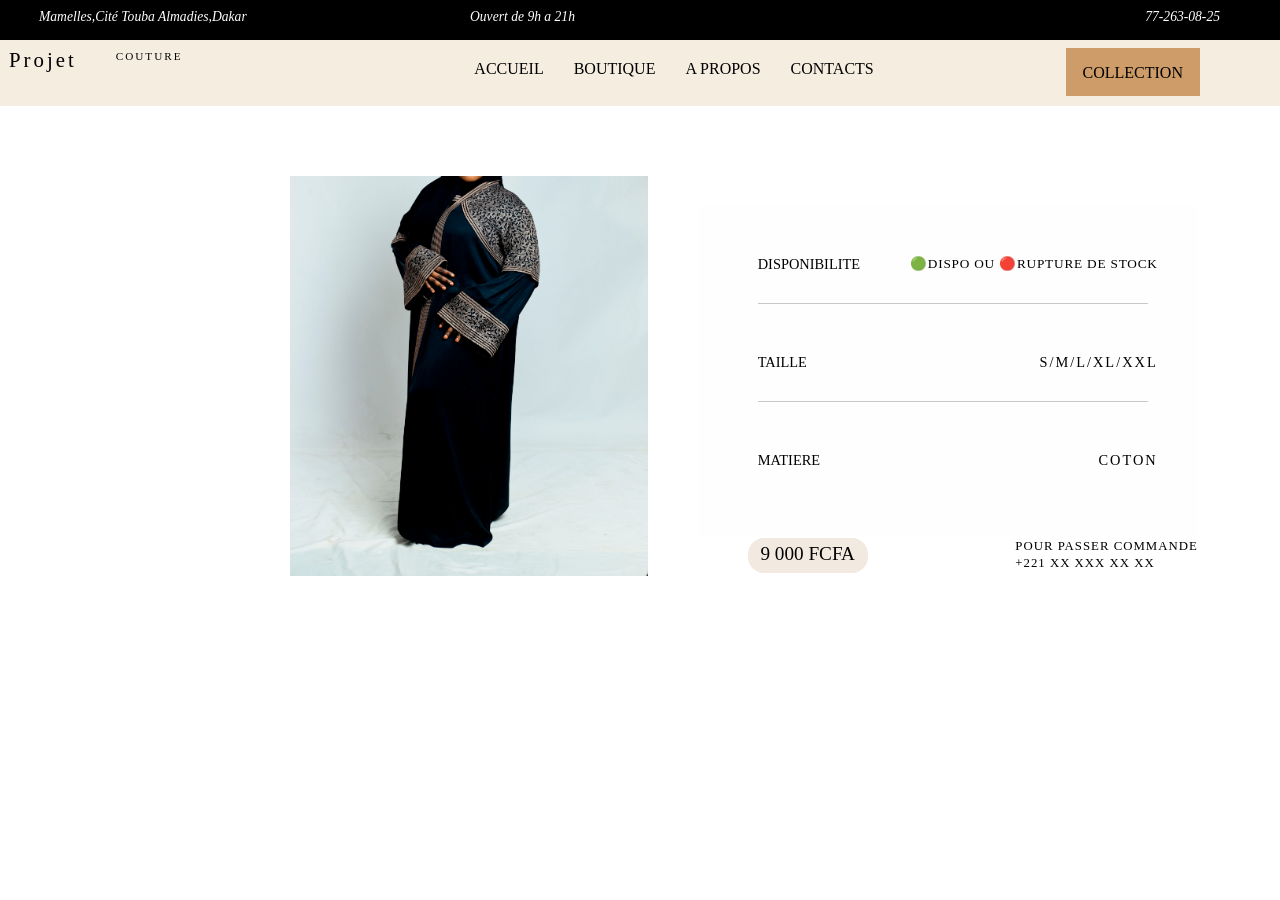
==== img1.html @ 35bdb1f2 "pub" ====
<!DOCTYPE html>
<html lang="en">
<head>
    <meta charset="UTF-8">
    <meta name="viewport" content="width=device-width, initial-scale=1.0">
    <title>img1</title>
    <link rel="stylesheet" href="img1.css">
     <link rel="stylesheet" href="style.css">
</head>
<body>
     <header id="header">
        <div class="header-top">
            <div class="addresse">Mamelles,Cité Touba Almadies,Dakar</div>
            <div class="horaire">Ouvert de 9h a 21h</div>
            <div class="num">77-263-08-25</div>
        </div>
    </header>
        <div class="header-foot">
            <div class="navb">
                <div class="logo">
                    <a href="index2.html#abaya" class="logolink">
                    <div class="restname">Projet</div>
                    <div class="resttype">Couture</div>
                    </a>
                </div>
                <div class="navl">
                    <ul class="ul1">
                        <li class="navlink"><a href="" class="a-links">ACCUEIL</a></li>
                        <li class="navlink"><a href="" class="a-links">BOUTIQUE</a></li>
                        <li class="navlink"><a href="" class="a-links">A PROPOS</a></li>
                        <li class="navlink"><a href="" class="a-links">CONTACTS</a></li>
                        <li class="navlink"><a href="" class="a-links"></a></li>
                        
                    </ul>
                </div>
                <div class="reser-head"><a href=""  class="a-links">COLLECTION</a></div>
            </div>
        </div>
    <div class="container">
        <img src="img/pexels-ibrahim-abdullahi-2151213702-35150035.jpg" alt="image-couture">
        <div class="container2">
            <div class="critere-valeur-fil">
                <div class="critere-valeur">
                    <div class="critere">disponibilite</div>
                    <div class="valeur">🟢dispo ou 🔴rupture de stock</div>
                </div>
                <div class="fil"></div>
            </div>
             <div class="critere-valeur-fil">
                <div class="critere-valeur">
                    <div class="critere">taille</div>
                    <div class="valeur2">S/M/L/XL/XXL</div>
                </div>
                <div class="fil"></div>
            </div>
             <div class="critere-valeur-fil">
                <div class="critere-valeur">
                    <div class="critere">matiere</div>
                    <div class="valeur3">coton</div>
                </div>
                
            </div>
            <div class="foot">
                <div class="price">9 000 FCFA</div>
                <div class="passercom">POUR PASSER COMMANDE <br>  +221 XX XXX XX XX</div>
            </div>
        </div>
    </div>
</body>
</html>
---- img1.css ----
*{
    margin: 0;padding: 0;
}
.container{
    display: flex;
}
img{
    height: 400px;margin-top: 70px;
    margin-left: 290px;
}
.container2{
    height: 330px;background-color: rgb(255, 254, 254);
    width: 500px;margin-top: 100px;
    margin-left: 50px;
}
.critere-valeur-fil{
    margin-left: 60px;margin-top: 50px;text-transform: uppercase;
}
.fil{
height: 0.8px;background-color: rgb(201, 200, 196);
margin-right: 50px;margin-top: 30px;
}
.critere{
    font-size: 0.9rem;
}
.critere-valeur{
    display: flex;justify-content: space-between;
}
.valeur{
    margin-right: 40px;font-size: 0.83rem;
    letter-spacing: 0.8px;
}
.valeur2{
    font-size: 0.9rem;margin-right: 40px;
    letter-spacing: 2px;
}
.valeur3{
    font-size: 0.9rem;margin-right: 40px;
    letter-spacing: 2px;
}
.foot{
    display: flex;margin-top: 69px;
    justify-content: space-between;
    margin-left: 50px;
}
.price{
    border-radius:16px;background-color: rgb(242, 233, 224);
    width: 120px;text-align: center;height: 30px;padding-top: 5px;
    font-size: 1.2rem;
}
.passercom{
    font-size: 0.8rem;letter-spacing: 1px;line-height: 17px;
}
@media all and  (width>319px) and (width<=374px)/*petit*/
{
    header{
        width: 100%;
    }
    .header-top
    {
        display: none;
    }
    .navl{
        display: none;
    }
    .reser-head{
        display: none;
    }
    .container{
        width: 100%;display: flex;flex-direction: column;
    }
    .container2{
        width: 100%;margin-left: 0;
        margin-top: 0;
        
    }
   img{
    margin-left: 35px;width: 80%;
    height: 400px;
   }
   .critere{
    font-size: 0.7rem;
   }
   .valeur,.valeur2,.valeur3{
    font-size: 0.7rem;
   }
   .critere-valeur-fil{
    margin-left: 20px;
   }
   .foot{
    margin-left: 0px;
   }
   .price{
    font-size: 0.7rem;height: fit-content;width: 70px;
    margin-left: 13px;
   }
   .passercom{
    font-size: 0.6rem;margin-right: 10px;
   }
}
@media all and  (width>=375px) and (width<413px)/*standard*/
{
    header{
        width: 100%;
    }
    .header-top
    {
        display: none;
    }
    .navl{
        display: none;
    }
    .reser-head{
        display: none;
    }
    .container{
        width: 100%;
        display: flex;
        flex-direction: column;
    }
    .container2{
        width: 100%;margin-left: 0;
        margin-top: 0;
        
    }
   img{
    margin-left: 45px;width: 80%;
    height: 400px;
   }
   .critere{
    font-size: 0.7rem;
   }
   .valeur,.valeur2,.valeur3{
    font-size: 0.7rem;
   }
   .critere-valeur-fil{
    margin-left: 20px;
   }
   .foot{
    margin-left: 0px;
   }
   .price{
    font-size: 0.9rem;height: fit-content;width: 95px;
    margin-left: 13px;
   }
   .passercom{
    font-size: 0.7rem;margin-right: 10px;
   }
}
@media all and  (width>=413px) and (width<480px)/*gros tel*/
{
    header{
        width: 100%;
    }
    .header-top
    {
        display: none;
    }
    .navl{
        display: none;
    }
    .reser-head{
        display: none;
    }
    .container{
        width: 100%;
        display: flex;
        flex-direction: column;
    }
    .container2{
        width: 100%;margin-left: 0;
        margin-top: 0;
        
    }
   img{
    margin-left: 20px;width: 90%;
    height: 600px;
   }
   .critere{
    font-size: 0.9rem;
   }
   .valeur,.valeur2,.valeur3{
    font-size: 0.8rem;
   }
   .critere-valeur-fil{
    margin-left: 20px;
   }
   .foot{
    margin-left: 0px;
   }
   .price{
    font-size: 1.4rem;height: fit-content;width: 120px;
    margin-left: 13px;
   }
   .passercom{
    font-size: 1rem;margin-right: 10px;
   }
}
@media all and  (width>=480px) and (width<1024px)/*ptite tablette*/
{
    header{
        width: 100%;
    }
    .header-top
    {
        display: none;
    }
    .navl{
        display: none;
    }
    .reser-head{
        display: none;
    }
    .container{
        width: 100%;
        display: flex;
        flex-direction: column;
    }
    .container2{
        width: 100%;margin-left: 0;
        margin-top: 0;
        
    }
   img{
    margin-left: 25px;width: 90%;
    height: 600px;
   }
   .critere{
    font-size: 0.9rem;
   }
   .valeur,.valeur2,.valeur3{
    font-size: 0.8rem;
   }
   .critere-valeur-fil{
    margin-left: 20px;
   }
   .foot{
    margin-left: 0px;
   }
   .price{
    font-size: 1.4rem;height: fit-content;width: 120px;
    margin-left: 13px;
   }
   .passercom{
    font-size: 1rem;margin-right: 10px;
   }
}
---- style.css ----
*{
    margin: 0;padding: 0;
}

.header-top{
    position: relative;
    display: flex;justify-content: space-between;background-color: black;
    color: white;padding-bottom: 40px;position: relative;
}
.addresse{
    position: absolute;top: 9px; left: 39px ;font-style: italic;font-size: 0.85rem;
}
.horaire{
    position: absolute;top: 9px;left: 470px;font-style: italic;font-size: 0.85rem;
}
.num{
    position: absolute;top: 9px;right: 60px;font-style: italic;font-size: 0.85rem;
}
.header-foot{
    background-color: rgb(246, 237, 225);padding-top: 8px;padding-bottom: 10px;
    position: sticky;z-index: 100;top: 0;
}

.sb{
    width: 50px;margin-left: 8px;
}
.restname{
    font-size: 1.3rem;letter-spacing: 3px;margin-left: 9px;
}
.logolink{
    text-decoration: none;color: black;display: flex;
}
.resttype{
    font-size: 0.7rem;letter-spacing: 2px;margin-top: 2px;
    text-transform: uppercase;margin-left: 39px;
}
.navb{
    display: flex;justify-content: space-between;
}
.ul1{
    display: flex;list-style-type: none;margin-left: 100px;
    margin-top: 12px;
}
.navlink{
    margin-left: 30px;text-transform: uppercase;
    
}
.a-links{
    text-decoration: none;color: black;
}
.reser-head{
    margin-right: 80px;border: 2px solid transparent;
    background-color: rgb(205, 156, 104);padding-right: 15px;
    padding-left: 15px;font-size: 1rem;padding-top: 14px;
    padding-bottom: 12px;text-transform: uppercase;display: flex;justify-content: center;
    
}
main{
     background-color: rgb(242, 233, 224);
}
.accueil{
    background-color: black;height: 80vh;
    background-image: linear-gradient(to bottom, rgba(242, 233, 224, 0.8)20% , rgba(0,0,0,0.2)60%, rgba(242, 233, 224, 0.5))
    ,url(img/Façade\ élégante\ de\ Salam\ Boutique.png);
    background-size: cover;
}
.article{
    font-size: 2.9rem;text-align: center;
}
.deco{
    display: flex;position: relative;
    margin-top: 50px;margin-bottom: 80px;
}

.ligne-deco1{
    height: 0.5px;width: 490px;
    background-color: #BFA06E;
    position: absolute;left: 67px;
}
.ligne-deco2{
    height: 0.5px;width: 490px;
    background-color: #BFA06E;
    position: absolute;right: 85px;
}
.deco2{
    display: flex;position: relative;
    margin-top: 50px;
}
.ligne-deco3{
    height: 0.5px;width: 490px;
    background-color: #BFA06E;
    position: absolute;left: 67px;
}
.ligne-deco4{
    height: 0.5px;width: 490px;
    background-color: #BFA06E;
    position: absolute;right: 85px;
}
.produits{
    font-size: 1.8rem;font-style: oblique;
    margin-top: 50px;margin-bottom: 50px;
    position: absolute;top: -65px;left: 563px;
}
.price-voile{
    margin-top: 30px;margin-left: 520px;
    font-size: 1.9rem;border: 1px solid #BFA06E;
    width: 180px;text-align: center;border-radius: 16px;
    background-color: #BFA06E;
}
.present-voile{
    position: relative;
}
.descr-voile{
    position: absolute;left: 400px;
    top: 50px;font-size: 2rem;
    width: 800px;line-height: 90px;
    font-style: italic;color: #573e12;
}
.img1{
    height: 500px;width: 370px;
}

.first-col{
    display: flex;justify-content: space-between;
}
.sec-col{
    display: flex;justify-content: space-between;margin-top: 70px;
}
.imgdiv2{
    height: 500px;width: 370px;
    background-color: rgb(116, 119, 118);
    text-align: center;position: relative;
}
.photo{
    position: absolute;top:300px;left: 135px;
}
#img1{
    margin-left: 35px;
    transition: 0.5s ease-in;
}

#img1:hover{
    scale: 1.02;
}
#img2{
    
    transition: 0.5s ease-in;
}
#img2:hover{
    scale: 1.02;
}
#img3{
    margin-right: 35px;
    transition: 0.5s ease-in;
}
#img3:hover{
    scale: 1.02;
}

#img4{
    margin-left: 35px;
    transition: 0.5s ease-in;
}
#img4:hover{
    scale: 1.02;
}
#img5{
    
    transition: 0.5s ease-in;
}
#img5:hover{
    scale: 1.02;
}
#img6{
    margin-right: 35px;
    transition: 0.5s ease-in;
}
#img6:hover{
    scale: 1.02;
}
footer{
    display: flex;
    color: white;background-color: black;
    height: 50vh;
}
.contact{
    margin-left: 50px;line-height: 65px;
    margin-top: 10px;
}
.nouscontacter{
    margin-bottom: 40px;
}
.foot-a{
    text-decoration: none;color: white;
}
.slogan{
    position: relative;
    margin-left: 350px;margin-top: 10px;
    font-size: 2.5rem;line-height: 80px;
}
.couture{
    position: absolute;left: 30px;
    letter-spacing: 4px;

}
.elegance{
    position: absolute;top: 80px;left: 00px;
    letter-spacing: 8px;
}
.passion{
    position: absolute;top: 160px;left: 30px;
    letter-spacing: 4px;
}
.header-foot.scrollnav{
    background-color: rgba(242, 233, 224,0.3);
}
.img{
    height: fit-content;width: fit-content;
    margin-left: 37px;position: relative;
}
.voile{
    height: 400px;
}
.fleche{
    width: 55px;position: absolute;top: 200px;
    left: 220px;
}

@media all and  (width>319px) and (width<=374px)/*petit*/
{
    header{
        width: 100%;
    }
    .header-top
    {
        display: none;
    }
    .header-foot{
    position: relative;
}
    .navl{
        display: none;
    }
    .reser-head{
        display: none;
    }
    .accueil{
    background-image: linear-gradient(to bottom, rgba(242, 233, 224, 0.8)20% , rgba(0,0,0,0.2)60%, rgba(242, 233, 224, 0.5))
    ,url(img/facade-mobile2);background-size: 100% 100%;background-repeat: no-repeat;
    }
    .first-col{
        display: flex;flex-direction: column;width: 100%;
    }
    .sec-col{
        display: flex;flex-direction: column;margin-top: 30px;
    }
    #img1{
        margin-left: 10px;margin-bottom: 30px;margin-right: 10px;
    }
    #img2{
        margin-left: 10px;margin-bottom: 30px;margin-right: 10px;
    }
    #img3{
        margin-left: 10px;margin-right: 10px;
    }
     #img4{
        margin-left: 10px;margin-right: 10px;
    }
     #img5{
        margin-left: 10px;margin-top: 30px;margin-right: 10px;
    }
     #img6{
        margin-left: 10px;margin-top: 30px;margin-right: 10px;
    }
    .img1{
        width: 100%;
    }
    .imgdiv2{
        width: 93.77%;margin-right: 10px;
    }
    .deco{
        margin-top: 20px;margin-bottom: 40px;
    }
    .produits{
    font-size: 1.5rem;margin-top: 0px;margin-bottom: 0px;
    position: initial;margin-left: 5px;
    }
    .ligne-deco1{
       display: none;
    }
    .ligne-deco2{
      display: none;
    }
     .ligne-deco3{
       display: none;
    }
    .ligne-deco4{
       display: none;
    }
   .img{
    margin-left: 0;
   }
    .voile{
        height: 370px;
    }
    
    .price-voile{
    margin-top: 20px;margin-left: 0px;
    font-size: 1.5rem;margin-bottom: 10px;
    width: 150px;
   
}
    .descr-voile{
   display: none;
    
}
.fleche{
    width: 55px;
    left: 200px;top: 150px;
}
footer{
    display: none;
   
}

}
@media all and (width>=375px) and (width<413px)/*standard*/
{
    header{
        width: 100%;
    }
    .header-top
    {
        display: none;
    }
     .header-foot{
    position: relative;
}
    .navl{
        display: none;
    }
    .reser-head{
        display: none;
    }
    .accueil{
    background-image: linear-gradient(to bottom, rgba(242, 233, 224, 0.8)20% , rgba(0,0,0,0.2)60%, rgba(242, 233, 224, 0.5))
    ,url(img/facade-mobile2);background-size: 100% 100%;background-repeat: no-repeat;
    }
    .first-col{
        display: flex;flex-direction: column;width: 100%;
    }
    .sec-col{
        display: flex;flex-direction: column;margin-top: 30px;
    }
    #img1{
        margin-left: 10px;margin-bottom: 30px;margin-right: 10px;
    }
    #img2{
        margin-left: 10px;margin-bottom: 30px;margin-right: 10px;
    }
    #img3{
        margin-left: 10px;margin-right: 10px;
    }
     #img4{
        margin-left: 10px;margin-right: 10px;
    }
     #img5{
        margin-left: 10px;margin-top: 30px;margin-right: 10px;
    }
     #img6{
        margin-left: 10px;margin-top: 30px;margin-right: 10px;
    }
    .img1{
        width: 100%;
    }
    .imgdiv2{
        width: 93.77%;margin-right: 10px;
    }
   .deco{
        margin-top: 20px;margin-bottom: 40px;
    }
    .produits{
    font-size: 1.5rem;margin-top: 0;margin-bottom: 0;
    position: initial;margin-left: 5px;
    }
    .ligne-deco1{
       display: none;
    }
    .ligne-deco2{
      display: none;
    }
     .ligne-deco3{
       display: none;
    }
    .ligne-deco4{
       display: none;
    }
    .img{
    margin-left: 0;
   }
    .voile{
        height: 370px;
    }
    
    .price-voile{
    margin-top: 20px;margin-left: 0px;
    font-size: 1.5rem;margin-bottom: 10px;
    width: 150px;
   
}
    .descr-voile{
   display: none;
    
}
.fleche{
    width: 55px;
    left: 200px;top: 150px;
}
footer{
    display: none;
   
}

} 

@media all and  (width>=413px) and (width<480px)/*gros tel*/
{
    header{
        width: 100%;
    }
    .header-top
    {
        display: none;
    }
    .header-foot{
    position: relative;
}
    .navl{
        display: none;
    }
    .reser-head{
        display: none;
    }
    .accueil{
    background-image: linear-gradient(to bottom, rgba(242, 233, 224, 0.8)20% , rgba(0,0,0,0.2)60%, rgba(242, 233, 224, 0.5))
    ,url(img/facade-mobile2);background-size: 100% 100%;background-repeat: no-repeat;
    }
    .first-col{
        display: flex;flex-direction: column;width: 100%;
    }
    .sec-col{
        display: flex;flex-direction: column;margin-top: 30px;
        
    }
    #img1{
        margin-left: 10px;margin-bottom: 30px;margin-right: 10px;
    }
    #img2{
        margin-left: 10px;margin-bottom: 30px;margin-right: 10px;
    }
    #img3{
        margin-left: 10px;margin-right: 10px;
    }
     #img4{
        margin-left: 10px;
    }
     #img5{
        margin-left: 10px;margin-top: 30px;margin-right: 10px;
    }
     #img6{
        margin-left: 10px;margin-top: 30px;margin-right: 10px;
    }
    .img1{
        width: 100%;
    }
    .imgdiv2{
        width: 95.77%;margin-right: 10px;
    }
    .deco{
        margin-top: 20px;margin-bottom: 40px;
    }
    .produits{
    font-size: 1.5rem;margin-top: 0px;margin-bottom: 0px;
    position: initial;margin-left: 5px;
    }
    .ligne-deco1{
       display: none;
    }
    .ligne-deco2{
      display: none;
    }
     .ligne-deco3{
       display: none;
    }
    .ligne-deco4{
       display: none;
    }
   .img{
    margin-left: 0;
   }
    .voile{
        height: 370px;
    }
    
    .price-voile{
    margin-top: 20px;margin-left: 0px;
    font-size: 1.5rem;margin-bottom: 10px;
    width: 150px;
   
}
    .descr-voile{
   display: none;
    
}
.fleche{
    width: 55px;
    left: 200px;top: 150px;
}
footer{
    display: none;
   
}

}



@media all and  (width>=480px) and (width<1024px)/*ptite tablette*/
{
    header{
        width: 100%;
    }
    .header-top
    {
        display: none;
    }
    .header-foot{
    position: relative;
}
    .navl{
        display: none;
    }
    .scrollnav{
        display: none;
    }
    .reser-head{
        display: none;
    }
    .accueil{
    background-image: linear-gradient(to bottom, rgba(242, 233, 224, 0.8)20% , rgba(0,0,0,0.2)60%, rgba(242, 233, 224, 0.5))
    ,url(img/facade-mobile2);background-size: 100% 100%;background-repeat: no-repeat;
    }
    .first-col{
        display: flex;flex-direction: column;width: 100%;
    }
    .sec-col{
        display: flex;flex-direction: column;margin-top: 30px;
        
    }
    #img1{
        margin-left: 10px;margin-bottom: 30px;margin-right: 10px;
    }
    #img2{
        margin-left: 10px;margin-bottom: 30px;margin-right: 10px;
    }
    #img3{
        margin-left: 10px;margin-right: 10px;
    }
     #img4{
        margin-left: 10px;
    }
     #img5{
        margin-left: 10px;margin-top: 30px;margin-right: 10px;
    }
     #img6{
        margin-left: 10px;margin-top: 30px;margin-right: 10px;
    }
    .img1{
        width: 100%;height: 800px;
    }
    .imgdiv2{
        width: 95.77%;margin-right: 10px;
    }
    .deco{
        margin-top: 20px;margin-bottom: 40px;
    }
    .produits{
    font-size: 1.5rem;margin-top: 0px;margin-bottom: 0px;
    position: initial;margin-left: 5px;
    }
    .ligne-deco1{
       display: none;
    }
    .ligne-deco2{
      display: none;
    }
     .ligne-deco3{
       display: none;
    }
    .ligne-deco4{
       display: none;
    }
    .img{
    margin-left: 0;
   }
    .voile{
        height: 370px;
    }
    
    .price-voile{
    margin-top: 20px;margin-left: 0px;
    font-size: 1.5rem;margin-bottom: 10px;
    width: 150px;
   
}
    .descr-voile{
   display: none;
    
}
.fleche{
    width: 55px;
    left: 200px;top: 150px;
}
footer{
    display: none;
   
}

}
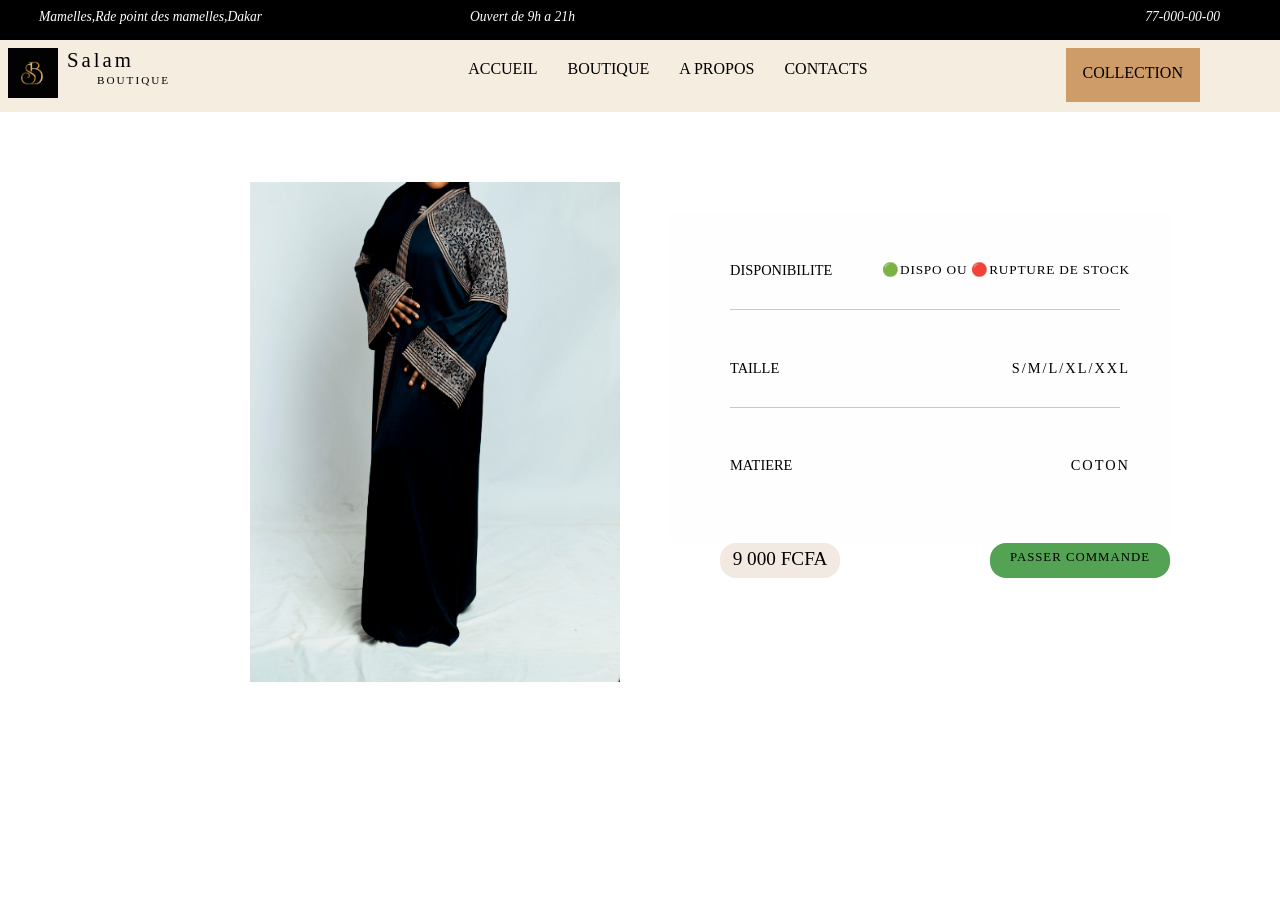
==== commit 81f1de4a: "pub" ====
--- a/img1.html
+++ b/img1.html
@@ -6,21 +6,25 @@
     <title>img1</title>
     <link rel="stylesheet" href="img1.css">
      <link rel="stylesheet" href="style.css">
+     
 </head>
 <body>
-     <header id="header">
+    <header id="header">
         <div class="header-top">
-            <div class="addresse">Mamelles,Cité Touba Almadies,Dakar</div>
+            <div class="addresse">Mamelles,Rde point des mamelles,Dakar</div>
             <div class="horaire">Ouvert de 9h a 21h</div>
-            <div class="num">77-263-08-25</div>
+            <div class="num">77-000-00-00</div>
         </div>
     </header>
         <div class="header-foot">
             <div class="navb">
                 <div class="logo">
                     <a href="index2.html#abaya" class="logolink">
-                    <div class="restname">Projet</div>
-                    <div class="resttype">Couture</div>
+                     <div><img src="img/sb logo.jpg" alt="sb" class="sb"></div>
+                    <div>
+                        <div class="restname">Salam</div>
+                        <div class="resttype">Boutique</div>
+                    </div>
                     </a>
                 </div>
                 <div class="navl">
@@ -37,7 +41,7 @@
             </div>
         </div>
     <div class="container">
-        <img src="img/pexels-ibrahim-abdullahi-2151213702-35150035.jpg" alt="image-couture">
+        <img src="img/pexels-ibrahim-abdullahi-2151213702-35150035.jpg" alt="image-couture" class="img1">
         <div class="container2">
             <div class="critere-valeur-fil">
                 <div class="critere-valeur">
@@ -62,7 +66,7 @@
             </div>
             <div class="foot">
                 <div class="price">9 000 FCFA</div>
-                <div class="passercom">POUR PASSER COMMANDE <br>  +221 XX XXX XX XX</div>
+                <div class="passercom">PASSER COMMANDE</div>
             </div>
         </div>
     </div>
--- a/img1.css
+++ b/img1.css
@@ -4,9 +4,9 @@
 .container{
     display: flex;
 }
-img{
+.img1{
     height: 400px;margin-top: 70px;
-    margin-left: 290px;
+    margin-left: 250px;
 }
 .container2{
     height: 330px;background-color: rgb(255, 254, 254);
@@ -50,6 +50,8 @@
 }
 .passercom{
     font-size: 0.8rem;letter-spacing: 1px;line-height: 17px;
+    border-radius: 16px;background-color: rgb(84, 162, 84);padding-top: 6px;
+    padding-bottom: 10px;padding-left: 20px;padding-right: 20px;
 }
 @media all and  (width>319px) and (width<=374px)/*petit*/
 {
@@ -67,16 +69,17 @@
         display: none;
     }
     .container{
-        width: 100%;display: flex;flex-direction: column;
-    }
-    .container2{
-        width: 100%;margin-left: 0;
-        margin-top: 0;
-        
-    }
-   img{
-    margin-left: 35px;width: 80%;
-    height: 400px;
+        width: 90%;display: flex;flex-direction: column;
+    }
+    .container2{
+        width: 100%;margin-left: 18px;
+        margin-top: 0;
+        
+    }
+    
+   .img1{
+    margin-left: 18px;width: 10px;
+    
    }
    .critere{
     font-size: 0.7rem;
@@ -95,7 +98,7 @@
     margin-left: 13px;
    }
    .passercom{
-    font-size: 0.6rem;margin-right: 10px;
+    font-size: 0.6rem;margin-right: 12px;
    }
 }
 @media all and  (width>=375px) and (width<413px)/*standard*/
--- a/style.css
+++ b/style.css
@@ -226,404 +226,172 @@
     left: 220px;
 }
 
-@media all and  (width>319px) and (width<=374px)/*petit*/
-{
-    header{
+/* ===== VERSION MOBILE + TABLETTE (jusqu'à 1023px) ===== */
+@media (max-width: 1023px) {
+
+    /* --- En-tête --- */
+    .header-top { display: none; }
+    .header-foot {
+        position: sticky;
+        top: 0;
+        padding: 6px 0;
+    }
+    .navb { align-items: center; }
+    .navl { display: none; }
+    .reser-head {
+        display: flex;
+        margin-right: 12px;
+        padding: 10px 14px;
+        font-size: 0.85rem;
+    }
+
+    /* --- Image d'accueil --- */
+    .accueil {
+        height: 60vh;
+        background-image:
+            linear-gradient(to bottom, rgba(242, 233, 224, 0.8) 20%, rgba(0, 0, 0, 0.2) 60%, rgba(242, 233, 224, 0.5)),
+            url(img/facade-mobile2.png); /* ajoute la bonne extension si besoin */
+        background-size: cover;
+        background-position: center;
+        background-repeat: no-repeat;
+    }
+    .article {
+        font-size: 2rem;
+        margin: 24px 0 8px;
+    }
+
+    /* --- Titres de sections avec lignes dorées --- */
+    .deco,
+    .deco2 {
+        display: flex;
+        align-items: center;
+        gap: 12px;
+        padding: 0 16px;
+        margin: 40px 0 24px;
+    }
+    .produits {
+        position: static;
+        margin: 0;
+        font-size: 1.6rem;
+        text-align: center;
+    }
+    .ligne-deco1,
+    .ligne-deco2,
+    .ligne-deco3,
+    .ligne-deco4 {
+        position: static;
+        flex: 1;
+        width: auto;
+        display: block;
+    }
+
+    /* --- Grille de produits : 1 colonne --- */
+    .images {
+        padding: 0 16px;
+    }
+    .first-col,
+    .sec-col {
+        display: flex;
+        flex-direction: column;
+        gap: 20px;
         width: 100%;
     }
-    .header-top
-    {
-        display: none;
-    }
-    .header-foot{
-    position: relative;
-}
-    .navl{
-        display: none;
-    }
-    .reser-head{
-        display: none;
-    }
+    .sec-col { margin-top: 20px; }
+
+    #img1, #img2, #img3, #img4, #img5, #img6 {
+        margin: 0;
+    }
+    .imgdiv,
+    .imgdiv2 {
+        width: 100%;
+        height: auto;
+        border-radius: 12px;
+        overflow: hidden;
+    }
+    .img1 {
+        display: block;
+        width: 100%;
+        height: 420px;
+        object-fit: cover;
+    }
+
+    /* --- Voiles --- */
+    .price-voile {
+        margin: 0 auto 20px;
+        width: 160px;
+        font-size: 1.5rem;
+    }
+    .img {
+        margin: 0 16px;
+    }
+    .voile {
+        display: block;
+        width: 100%;
+        height: auto;
+        max-height: 460px;
+        object-fit: cover;
+        border-radius: 12px;
+    }
+    .fleche {
+        width: 44px;
+        top: 200px;
+        left: auto;
+        right: 12px;
+    }
+    .descr-voile {
+        position: static;
+        width: auto;
+        padding: 20px 4px 30px;
+        font-size: 1.1rem;
+        line-height: 1.7;
+        text-align: center;
+    }
+
+    /* --- Pied de page --- */
+    footer {
+        flex-direction: column;
+        height: auto;
+        padding: 30px 20px;
+    }
+    .contact {
+        margin: 0;
+        line-height: 2.2;
+        text-align: center;
+    }
+    .slogan {
+        position: static;
+        margin: 24px 0 0;
+        font-size: 1.6rem;
+        line-height: 1.8;
+        text-align: center;
+    }
+    .couture,
+    .elegance,
+    .passion {
+        position: static;
+    }
+}
+
+/* ===== TABLETTE (600px à 1023px) : 3 photos par ligne ===== */
+@media (min-width: 600px) and (max-width: 1023px) {
+    .first-col,
+    .sec-col {
+        flex-direction: row;
+    }
+    .imgdiv,
+    .imgdiv2 {
+        flex: 1;
+    }
+    .img1 { height: 380px; }
+}
+
+/* ===== TRÈS PETITS TÉLÉPHONES (jusqu'à 374px) ===== */
+@media (max-width: 541px) {
     .accueil{
-    background-image: linear-gradient(to bottom, rgba(242, 233, 224, 0.8)20% , rgba(0,0,0,0.2)60%, rgba(242, 233, 224, 0.5))
-    ,url(img/facade-mobile2);background-size: 100% 100%;background-repeat: no-repeat;
-    }
-    .first-col{
-        display: flex;flex-direction: column;width: 100%;
-    }
-    .sec-col{
-        display: flex;flex-direction: column;margin-top: 30px;
-    }
-    #img1{
-        margin-left: 10px;margin-bottom: 30px;margin-right: 10px;
-    }
-    #img2{
-        margin-left: 10px;margin-bottom: 30px;margin-right: 10px;
-    }
-    #img3{
-        margin-left: 10px;margin-right: 10px;
-    }
-     #img4{
-        margin-left: 10px;margin-right: 10px;
-    }
-     #img5{
-        margin-left: 10px;margin-top: 30px;margin-right: 10px;
-    }
-     #img6{
-        margin-left: 10px;margin-top: 30px;margin-right: 10px;
-    }
-    .img1{
-        width: 100%;
-    }
-    .imgdiv2{
-        width: 93.77%;margin-right: 10px;
-    }
-    .deco{
-        margin-top: 20px;margin-bottom: 40px;
-    }
-    .produits{
-    font-size: 1.5rem;margin-top: 0px;margin-bottom: 0px;
-    position: initial;margin-left: 5px;
-    }
-    .ligne-deco1{
-       display: none;
-    }
-    .ligne-deco2{
-      display: none;
-    }
-     .ligne-deco3{
-       display: none;
-    }
-    .ligne-deco4{
-       display: none;
-    }
-   .img{
-    margin-left: 0;
-   }
-    .voile{
-        height: 370px;
-    }
-    
-    .price-voile{
-    margin-top: 20px;margin-left: 0px;
-    font-size: 1.5rem;margin-bottom: 10px;
-    width: 150px;
-   
-}
-    .descr-voile{
-   display: none;
-    
-}
-.fleche{
-    width: 55px;
-    left: 200px;top: 150px;
-}
-footer{
-    display: none;
-   
-}
-
-}
-@media all and (width>=375px) and (width<413px)/*standard*/
-{
-    header{
-        width: 100%;
-    }
-    .header-top
-    {
-        display: none;
-    }
-     .header-foot{
-    position: relative;
-}
-    .navl{
-        display: none;
-    }
-    .reser-head{
-        display: none;
-    }
-    .accueil{
-    background-image: linear-gradient(to bottom, rgba(242, 233, 224, 0.8)20% , rgba(0,0,0,0.2)60%, rgba(242, 233, 224, 0.5))
-    ,url(img/facade-mobile2);background-size: 100% 100%;background-repeat: no-repeat;
-    }
-    .first-col{
-        display: flex;flex-direction: column;width: 100%;
-    }
-    .sec-col{
-        display: flex;flex-direction: column;margin-top: 30px;
-    }
-    #img1{
-        margin-left: 10px;margin-bottom: 30px;margin-right: 10px;
-    }
-    #img2{
-        margin-left: 10px;margin-bottom: 30px;margin-right: 10px;
-    }
-    #img3{
-        margin-left: 10px;margin-right: 10px;
-    }
-     #img4{
-        margin-left: 10px;margin-right: 10px;
-    }
-     #img5{
-        margin-left: 10px;margin-top: 30px;margin-right: 10px;
-    }
-     #img6{
-        margin-left: 10px;margin-top: 30px;margin-right: 10px;
-    }
-    .img1{
-        width: 100%;
-    }
-    .imgdiv2{
-        width: 93.77%;margin-right: 10px;
-    }
-   .deco{
-        margin-top: 20px;margin-bottom: 40px;
-    }
-    .produits{
-    font-size: 1.5rem;margin-top: 0;margin-bottom: 0;
-    position: initial;margin-left: 5px;
-    }
-    .ligne-deco1{
-       display: none;
-    }
-    .ligne-deco2{
-      display: none;
-    }
-     .ligne-deco3{
-       display: none;
-    }
-    .ligne-deco4{
-       display: none;
-    }
-    .img{
-    margin-left: 0;
-   }
-    .voile{
-        height: 370px;
-    }
-    
-    .price-voile{
-    margin-top: 20px;margin-left: 0px;
-    font-size: 1.5rem;margin-bottom: 10px;
-    width: 150px;
-   
-}
-    .descr-voile{
-   display: none;
-    
-}
-.fleche{
-    width: 55px;
-    left: 200px;top: 150px;
-}
-footer{
-    display: none;
-   
-}
-
-} 
-
-@media all and  (width>=413px) and (width<480px)/*gros tel*/
-{
-    header{
-        width: 100%;
-    }
-    .header-top
-    {
-        display: none;
-    }
-    .header-foot{
-    position: relative;
-}
-    .navl{
-        display: none;
-    }
-    .reser-head{
-        display: none;
-    }
-    .accueil{
-    background-image: linear-gradient(to bottom, rgba(242, 233, 224, 0.8)20% , rgba(0,0,0,0.2)60%, rgba(242, 233, 224, 0.5))
-    ,url(img/facade-mobile2);background-size: 100% 100%;background-repeat: no-repeat;
-    }
-    .first-col{
-        display: flex;flex-direction: column;width: 100%;
-    }
-    .sec-col{
-        display: flex;flex-direction: column;margin-top: 30px;
-        
-    }
-    #img1{
-        margin-left: 10px;margin-bottom: 30px;margin-right: 10px;
-    }
-    #img2{
-        margin-left: 10px;margin-bottom: 30px;margin-right: 10px;
-    }
-    #img3{
-        margin-left: 10px;margin-right: 10px;
-    }
-     #img4{
-        margin-left: 10px;
-    }
-     #img5{
-        margin-left: 10px;margin-top: 30px;margin-right: 10px;
-    }
-     #img6{
-        margin-left: 10px;margin-top: 30px;margin-right: 10px;
-    }
-    .img1{
-        width: 100%;
-    }
-    .imgdiv2{
-        width: 95.77%;margin-right: 10px;
-    }
-    .deco{
-        margin-top: 20px;margin-bottom: 40px;
-    }
-    .produits{
-    font-size: 1.5rem;margin-top: 0px;margin-bottom: 0px;
-    position: initial;margin-left: 5px;
-    }
-    .ligne-deco1{
-       display: none;
-    }
-    .ligne-deco2{
-      display: none;
-    }
-     .ligne-deco3{
-       display: none;
-    }
-    .ligne-deco4{
-       display: none;
-    }
-   .img{
-    margin-left: 0;
-   }
-    .voile{
-        height: 370px;
-    }
-    
-    .price-voile{
-    margin-top: 20px;margin-left: 0px;
-    font-size: 1.5rem;margin-bottom: 10px;
-    width: 150px;
-   
-}
-    .descr-voile{
-   display: none;
-    
-}
-.fleche{
-    width: 55px;
-    left: 200px;top: 150px;
-}
-footer{
-    display: none;
-   
-}
-
-}
-
-
-
-@media all and  (width>=480px) and (width<1024px)/*ptite tablette*/
-{
-    header{
-        width: 100%;
-    }
-    .header-top
-    {
-        display: none;
-    }
-    .header-foot{
-    position: relative;
-}
-    .navl{
-        display: none;
-    }
-    .scrollnav{
-        display: none;
-    }
-    .reser-head{
-        display: none;
-    }
-    .accueil{
-    background-image: linear-gradient(to bottom, rgba(242, 233, 224, 0.8)20% , rgba(0,0,0,0.2)60%, rgba(242, 233, 224, 0.5))
-    ,url(img/facade-mobile2);background-size: 100% 100%;background-repeat: no-repeat;
-    }
-    .first-col{
-        display: flex;flex-direction: column;width: 100%;
-    }
-    .sec-col{
-        display: flex;flex-direction: column;margin-top: 30px;
-        
-    }
-    #img1{
-        margin-left: 10px;margin-bottom: 30px;margin-right: 10px;
-    }
-    #img2{
-        margin-left: 10px;margin-bottom: 30px;margin-right: 10px;
-    }
-    #img3{
-        margin-left: 10px;margin-right: 10px;
-    }
-     #img4{
-        margin-left: 10px;
-    }
-     #img5{
-        margin-left: 10px;margin-top: 30px;margin-right: 10px;
-    }
-     #img6{
-        margin-left: 10px;margin-top: 30px;margin-right: 10px;
-    }
-    .img1{
-        width: 100%;height: 800px;
-    }
-    .imgdiv2{
-        width: 95.77%;margin-right: 10px;
-    }
-    .deco{
-        margin-top: 20px;margin-bottom: 40px;
-    }
-    .produits{
-    font-size: 1.5rem;margin-top: 0px;margin-bottom: 0px;
-    position: initial;margin-left: 5px;
-    }
-    .ligne-deco1{
-       display: none;
-    }
-    .ligne-deco2{
-      display: none;
-    }
-     .ligne-deco3{
-       display: none;
-    }
-    .ligne-deco4{
-       display: none;
-    }
-    .img{
-    margin-left: 0;
-   }
-    .voile{
-        height: 370px;
-    }
-    
-    .price-voile{
-    margin-top: 20px;margin-left: 0px;
-    font-size: 1.5rem;margin-bottom: 10px;
-    width: 150px;
-   
-}
-    .descr-voile{
-   display: none;
-    
-}
-.fleche{
-    width: 55px;
-    left: 200px;top: 150px;
-}
-footer{
-    display: none;
-   
-}
-
+        background-image: none;height: 0px;
+    }
+    .article { font-size: 1.7rem;margin-top: 0; }
+    .produits { font-size: 1.3rem; }
+    .img1 { height: 480px; }
+    .reser-head { font-size: 0.75rem; padding: 8px 10px; }
 }
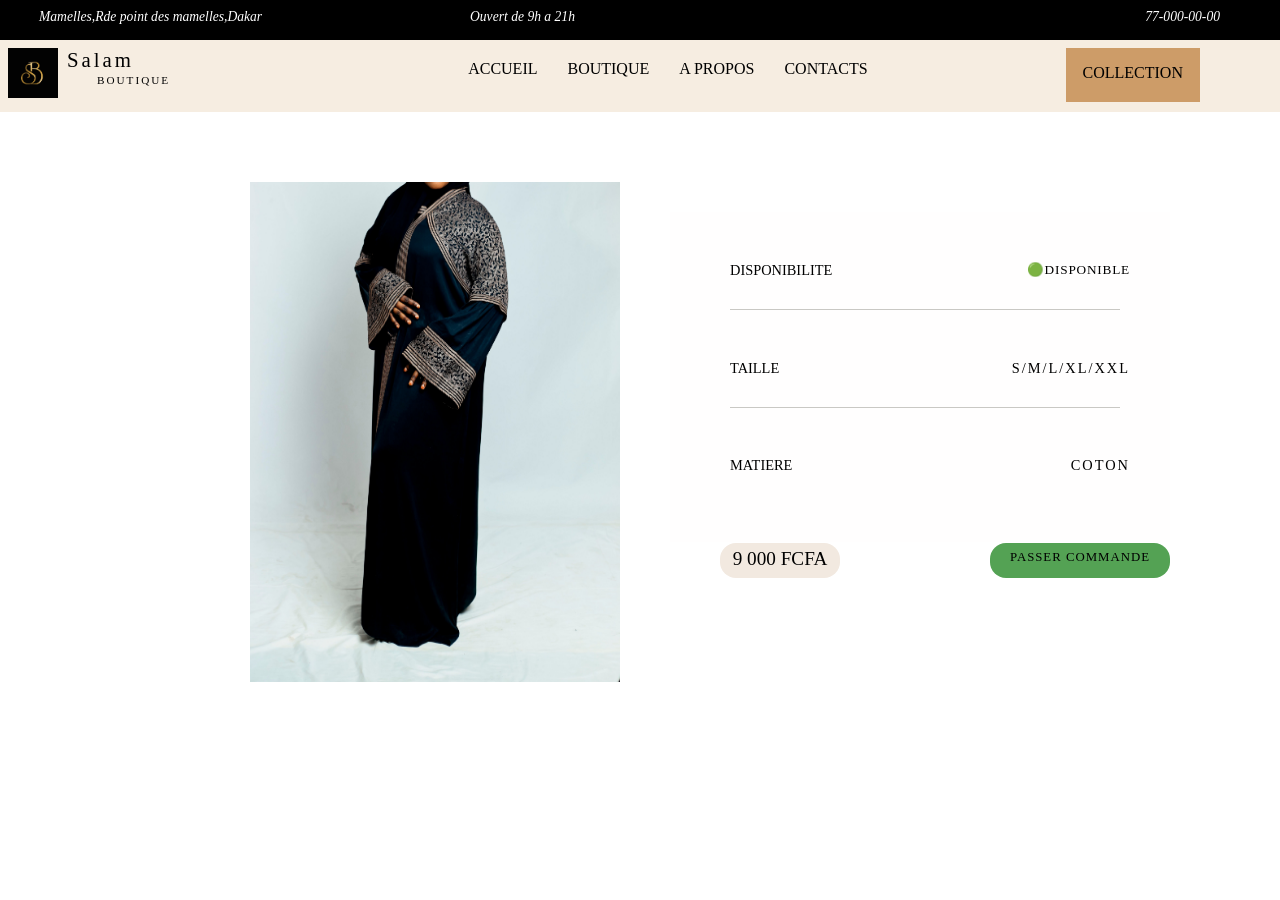
==== commit 2232e8bd: "pub2" ====
--- a/img1.html
+++ b/img1.html
@@ -19,7 +19,7 @@
         <div class="header-foot">
             <div class="navb">
                 <div class="logo">
-                    <a href="index2.html#abaya" class="logolink">
+                    <a href="index.html#abaya" class="logolink">
                      <div><img src="img/sb logo.jpg" alt="sb" class="sb"></div>
                     <div>
                         <div class="restname">Salam</div>
@@ -46,7 +46,7 @@
             <div class="critere-valeur-fil">
                 <div class="critere-valeur">
                     <div class="critere">disponibilite</div>
-                    <div class="valeur">🟢dispo ou 🔴rupture de stock</div>
+                    <div class="valeur">🟢disponible</div>
                 </div>
                 <div class="fil"></div>
             </div>
--- a/img1.css
+++ b/img1.css
@@ -53,7 +53,7 @@
     border-radius: 16px;background-color: rgb(84, 162, 84);padding-top: 6px;
     padding-bottom: 10px;padding-left: 20px;padding-right: 20px;
 }
-@media all and  (width>319px) and (width<=374px)/*petit*/
+@media all and  (width>319px) and (width<=500px)/*petit*/
 {
     header{
         width: 100%;
@@ -101,150 +101,4 @@
     font-size: 0.6rem;margin-right: 12px;
    }
 }
-@media all and  (width>=375px) and (width<413px)/*standard*/
-{
-    header{
-        width: 100%;
-    }
-    .header-top
-    {
-        display: none;
-    }
-    .navl{
-        display: none;
-    }
-    .reser-head{
-        display: none;
-    }
-    .container{
-        width: 100%;
-        display: flex;
-        flex-direction: column;
-    }
-    .container2{
-        width: 100%;margin-left: 0;
-        margin-top: 0;
-        
-    }
-   img{
-    margin-left: 45px;width: 80%;
-    height: 400px;
-   }
-   .critere{
-    font-size: 0.7rem;
-   }
-   .valeur,.valeur2,.valeur3{
-    font-size: 0.7rem;
-   }
-   .critere-valeur-fil{
-    margin-left: 20px;
-   }
-   .foot{
-    margin-left: 0px;
-   }
-   .price{
-    font-size: 0.9rem;height: fit-content;width: 95px;
-    margin-left: 13px;
-   }
-   .passercom{
-    font-size: 0.7rem;margin-right: 10px;
-   }
-}
-@media all and  (width>=413px) and (width<480px)/*gros tel*/
-{
-    header{
-        width: 100%;
-    }
-    .header-top
-    {
-        display: none;
-    }
-    .navl{
-        display: none;
-    }
-    .reser-head{
-        display: none;
-    }
-    .container{
-        width: 100%;
-        display: flex;
-        flex-direction: column;
-    }
-    .container2{
-        width: 100%;margin-left: 0;
-        margin-top: 0;
-        
-    }
-   img{
-    margin-left: 20px;width: 90%;
-    height: 600px;
-   }
-   .critere{
-    font-size: 0.9rem;
-   }
-   .valeur,.valeur2,.valeur3{
-    font-size: 0.8rem;
-   }
-   .critere-valeur-fil{
-    margin-left: 20px;
-   }
-   .foot{
-    margin-left: 0px;
-   }
-   .price{
-    font-size: 1.4rem;height: fit-content;width: 120px;
-    margin-left: 13px;
-   }
-   .passercom{
-    font-size: 1rem;margin-right: 10px;
-   }
-}
-@media all and  (width>=480px) and (width<1024px)/*ptite tablette*/
-{
-    header{
-        width: 100%;
-    }
-    .header-top
-    {
-        display: none;
-    }
-    .navl{
-        display: none;
-    }
-    .reser-head{
-        display: none;
-    }
-    .container{
-        width: 100%;
-        display: flex;
-        flex-direction: column;
-    }
-    .container2{
-        width: 100%;margin-left: 0;
-        margin-top: 0;
-        
-    }
-   img{
-    margin-left: 25px;width: 90%;
-    height: 600px;
-   }
-   .critere{
-    font-size: 0.9rem;
-   }
-   .valeur,.valeur2,.valeur3{
-    font-size: 0.8rem;
-   }
-   .critere-valeur-fil{
-    margin-left: 20px;
-   }
-   .foot{
-    margin-left: 0px;
-   }
-   .price{
-    font-size: 1.4rem;height: fit-content;width: 120px;
-    margin-left: 13px;
-   }
-   .passercom{
-    font-size: 1rem;margin-right: 10px;
-   }
-}+
